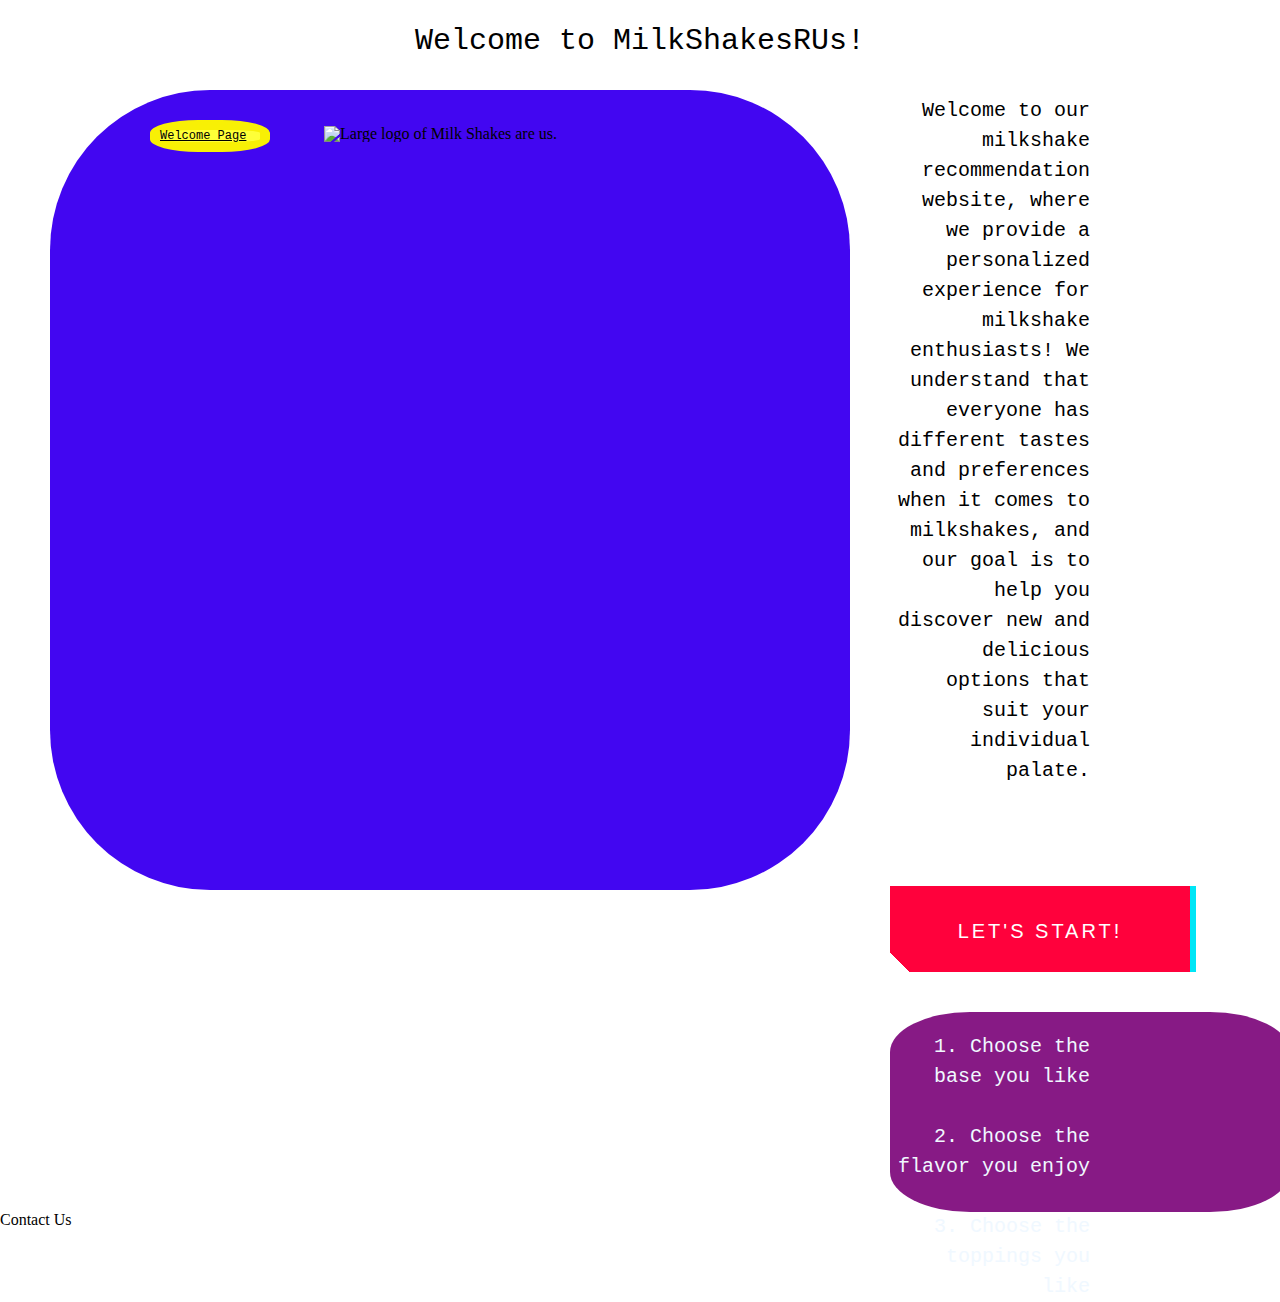
==== index.html @ 238c1185 "edited welcome page" ====
<!DOCTYPE html>
<html lang="en">
<head>
  <meta charset="UTF-8">
  <meta http-equiv="X-UA-Compatible" content="IE=edge">
  <meta name="viewport" content="width=device-width, initial-scale=1.0">
  <link rel="stylesheet" href="./css/reset.css">
  <link rel="stylesheet" href="./css/welcome.css">
  <title>MilkShakesRUs</title>
</head>
<body>
  <header>
  <h1 id="home">Welcome to MilkShakesRUs!</h1>
 
  <nav></nav>
</header>
<div id="wrapper">
  <div class="grid" id="welcome">
    <a href="/welcome.html" id="page">
      Welcome Page</a>
  <img src="./assets/Milkshake's R US-logos_white.png" alt="Large logo of Milk Shakes are us." id="logo_on_welcome">
  </div>
  <div class="grid" id="welcomeText">
    <p> Welcome to our milkshake recommendation website, where we provide a personalized experience for milkshake enthusiasts! We understand that everyone has different tastes and preferences when it comes to milkshakes, and our goal is to help you discover new and delicious options that suit your individual palate. </p>
    <button class="button-49" role="button">LET'S START!</button>
    <div id="list_container">
    <ol id="lists">
      <li>1. Choose the base you like 
      </li> <br>
      <li>2. Choose the flavor you enjoy</li> <br>
      <li>3. Choose the toppings you like</li>
    </ol>
  </div>
  </div>
</div>
  <footer class="footer">Contact Us</footer>
</body>
<script src="/js/app.js"></script>

</html>
---- css/welcome.css ----
#wrapper {
  display: grid;
  grid-template-columns: 1fr 1fr;
  gap: 40px;
  width: 95%;
}

#page {
  display: inline;
}

#home {
  text-align: center;
  font-size: 30px;
  font-family: 'Courier New', Courier, monospace;
  /* border: solid #FE18D3 5px ;
  background-color: #FE18D3; */
  width: 500px;
  margin: auto;
  margin-top: 2%;
  border-radius: 30%;
}
 p{
  text-align: end;
  font-family: 'Courier New', Courier, monospace;
  font-size: 20px;
  margin-right: 200px;
  margin-top: 10%;
  
 }

 #page {
  color: black;
  background-color:#FEFF38;
  border: #F8F005 solid 10px;
  display: inline-block;
  width: 100px;
  margin-left:100px;
  margin-top: 30px;
  font-family: 'Courier New', Courier, monospace;
  font-size: 12px;
  border-radius: 40%;
 }
#welcome {
  margin-top: 4%;
  background-color: #4206F1;
  height: 800px;
  width: 800px;
  margin-left: 50px;
  border-radius: 20%;
}

#logo_on_welcome {
  display: inline;
  margin-left: 50px;
  height: 700px;
  margin-bottom: 250px;
}
#lists {
  text-align: end;
  font-family: 'Courier New', Courier, monospace;
  font-size: 20px;
  margin-right: 200px;
  margin-top: 10%;
  color: aliceblue;
  padding-top: 20px;
}

#welcomeText {
  line-height: 30px;
  
}


#list_container {
  background-color: #871A85;
  height: 200px;
  border-radius: 20%;
}

/* .footer {
  height:50px;
  margin-top:auto;
} */

/* button{
    margin: 0;
    position: absolute;
    top: 1000px;
    left: 35%;
} */

.button-49,
.button-49:after {
  width: 150px;
  height: 76px;
  line-height: 78px;
  font-size: 20px;
  font-family: 'Bebas Neue', sans-serif;
  background: linear-gradient(45deg, transparent 5%, #FF013C 5%);
  border: 0;
  color: #fff;
  letter-spacing: 3px;
  box-shadow: 6px 0px 0px #00E6F6;
  outline: transparent;
  position: relative;
  user-select: none;
  -webkit-user-select: none;
  touch-action: manipulation;
}

.button-49:after {
  --slice-0: inset(50% 50% 50% 50%);
  --slice-1: inset(80% -6px 0 0);
  --slice-2: inset(50% -6px 30% 0);
  --slice-3: inset(10% -6px 85% 0);
  --slice-4: inset(40% -6px 43% 0);
  --slice-5: inset(80% -6px 5% 0);
  
  content: 'ALTERNATE TEXT';
  display: block;
  position: absolute;
  top: 0;
  left: 0;
  right: 0;
  bottom: 0;
  background: linear-gradient(45deg, transparent 3%, #00E6F6 3%, #00E6F6 5%, #FF013C 5%);
  text-shadow: -3px -3px 0px #F8F005, 3px 3px 0px #00E6F6;
  clip-path: var(--slice-0);
}

.button-49:hover:after {
  animation: 1s glitch;
  animation-timing-function: steps(2, end);
}

@keyframes glitch {
  0% {
    clip-path: var(--slice-1);
    transform: translate(-20px, -10px);
  }
  10% {
    clip-path: var(--slice-3);
    transform: translate(10px, 10px);
  }
  20% {
    clip-path: var(--slice-1);
    transform: translate(-10px, 10px);
  }
  30% {
    clip-path: var(--slice-3);
    transform: translate(0px, 5px);
  }
  40% {
    clip-path: var(--slice-2);
    transform: translate(-5px, 0px);
  }
  50% {
    clip-path: var(--slice-3);
    transform: translate(5px, 0px);
  }
  60% {
    clip-path: var(--slice-4);
    transform: translate(5px, 10px);
  }
  70% {
    clip-path: var(--slice-2);
    transform: translate(-10px, 10px);
  }
  80% {
    clip-path: var(--slice-5);
    transform: translate(20px, -10px);
  }
  90% {
    clip-path: var(--slice-1);
    transform: translate(-10px, 0px);
  }
  100% {
    clip-path: var(--slice-1);
    transform: translate(0);
  }
}

@media (min-width: 768px) {
  .button-49,
  .button-49:after {
    width: 300px;
    height: 86px;
    line-height: 88px;
    margin-top: 100px;
    margin-right: 100px;
  }
}
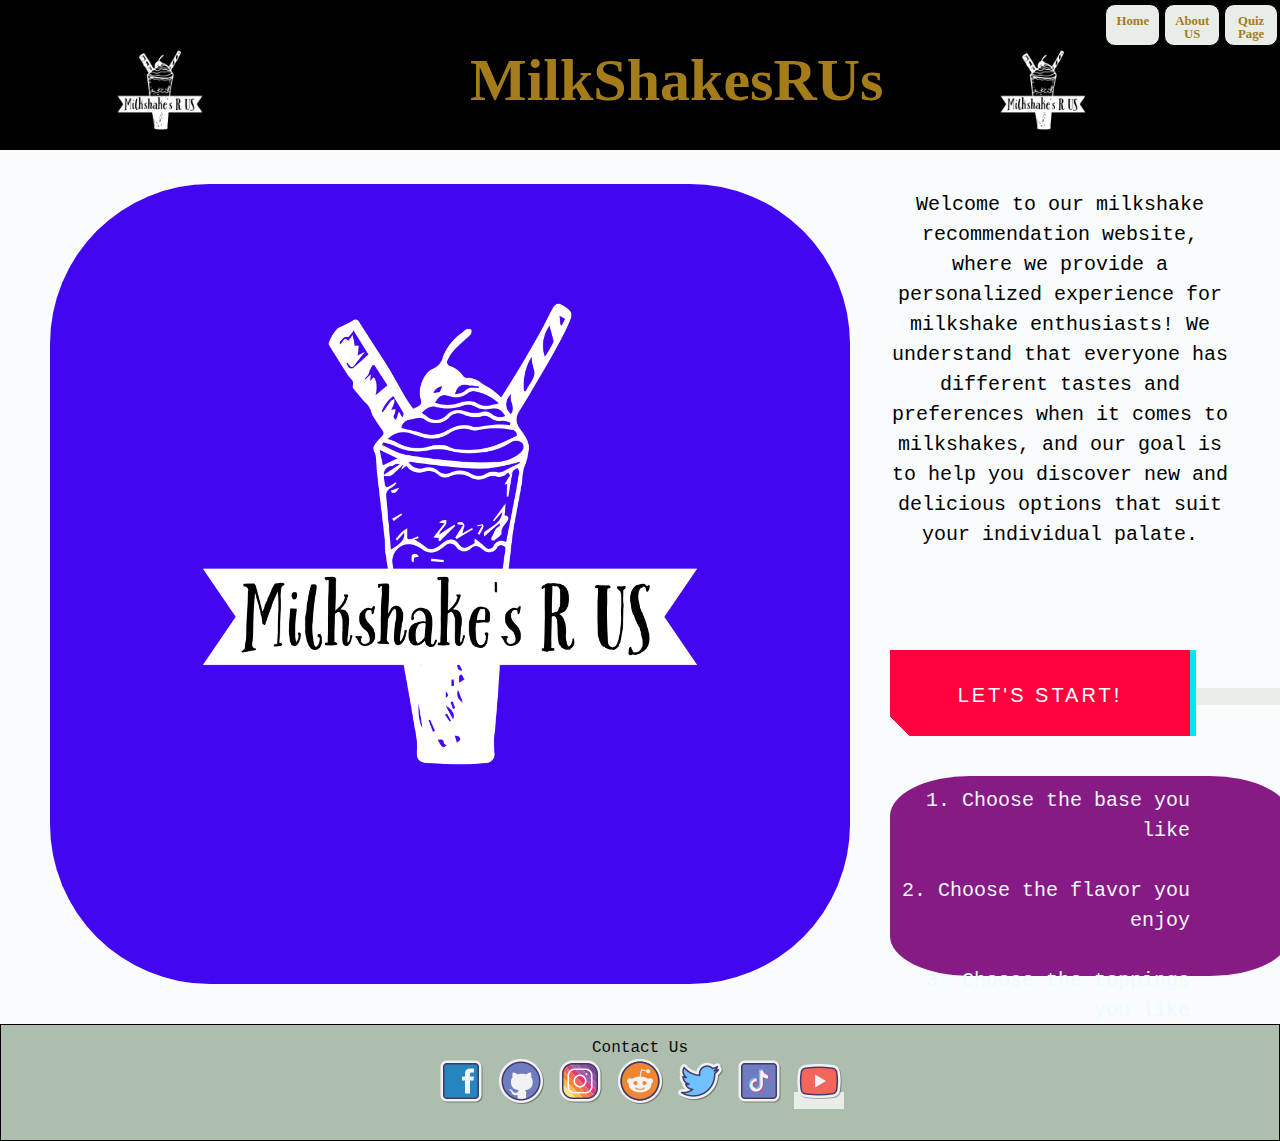
==== commit dae93d29: "Merge pull request #16 from CodeFellows-201n30-Team1/sm-branch2" ====
--- a/index.html
+++ b/index.html
@@ -10,19 +10,26 @@
 </head>
 <body>
   <header>
-  <h1 id="home">Welcome to MilkShakesRUs!</h1>
- 
+    <div class ="nav-logo">
+      <img src="/assets/logo.png" alt ="milkshakesrus log" >
+      <h1>MilkShakesRUs</h1>
+      <img src="/assets/logo.png" alt ="milkshakesrus log" >
+      <a href="/index.html" class ="button">Home</a>
+      <a href="/AboutUs.html" class="button">About US</a>
+      <a href="/quiz.html" class ="button">Quiz Page</a>
+  </div>
   <nav></nav>
 </header>
 <div id="wrapper">
   <div class="grid" id="welcome">
-    <a href="/welcome.html" id="page">
-      Welcome Page</a>
+    <!-- <a href="/quiz.html" id="page">
+      Welcome Page</a> -->
   <img src="./assets/Milkshake's R US-logos_white.png" alt="Large logo of Milk Shakes are us." id="logo_on_welcome">
   </div>
   <div class="grid" id="welcomeText">
     <p> Welcome to our milkshake recommendation website, where we provide a personalized experience for milkshake enthusiasts! We understand that everyone has different tastes and preferences when it comes to milkshakes, and our goal is to help you discover new and delicious options that suit your individual palate. </p>
-    <button class="button-49" role="button">LET'S START!</button>
+    <a href="/quiz.html">
+      <button class="button-49" role="button">LET'S START!</button></a>
     <div id="list_container">
     <ol id="lists">
       <li>1. Choose the base you like 
@@ -33,7 +40,19 @@
   </div>
   </div>
 </div>
-  <footer class="footer">Contact Us</footer>
+<footer>Contact Us
+  <div class="footer">
+    <img src="/assets/icons8-facebook-50.png" alt="facebook logo">
+    <img src="/assets/icons8-github-50.png" alt="github logo">
+    <img src="/assets/icons8-instagram-50.png" alt="instagram">
+    <img src="/assets/icons8-reddit-50.png" alt="reddit logo">
+    <img src="/assets/icons8-twitter-50.png" alt="twitter logo">
+    <img src="/assets/icons8-tiktok-50.png" alt="tiktok logo">
+    <a href="https://www.youtube.com/watch?v=dQw4w9WgXcQ">
+    <img src="/assets/icons8-youtube-50.png" alt="youtube logo">
+    </a>
+  </div>
+</footer>
 </body>
 <script src="/js/app.js"></script>
 
--- a/css/welcome.css
+++ b/css/welcome.css
@@ -1,3 +1,57 @@
+body {
+  background-color:rgb(249, 252, 252);
+  padding:0; 
+  margin: 0;
+  box-sizing: border-box;
+}
+.nav-logo {
+  display: flex;
+  justify-content: space-between;
+  background-color:black;
+  height:150px;
+  
+  } 
+  
+  .nav-logo img {
+  /* max-width: 20%; */
+  margin-left: 100px;
+  height:120px;
+  margin-top: auto;
+  }
+  
+  .nav-logo h1 {
+  font-size: 60px;
+  color:#a47d1a;
+  margin-top: 50px;
+  margin-left: 250px;
+  font-weight: bold;
+  }
+  
+  h2 {
+  text-align: center;
+  font-size: 40px;
+  }
+
+  .button {
+  border: 1px solid black;
+  border-radius: 10px;
+  width: 8%;
+  padding: 10px;
+  margin: 4px 2px;
+  font-size: 1vw;
+  height: 20px;
+      
+  }  
+  a {
+  text-decoration:none;
+  font-family: Georgia, 'Times New Roman', Times, serif;
+  background-color: #e9ede8;
+  color: #a47d1a;
+  font-weight: bold;
+  text-align: center;
+  cursor:pointer;
+  }
+
 #wrapper {
   display: grid;
   grid-template-columns: 1fr 1fr;
@@ -20,16 +74,17 @@
   margin-top: 2%;
   border-radius: 30%;
 }
- p{
+ p {
   text-align: end;
   font-family: 'Courier New', Courier, monospace;
   font-size: 20px;
-  margin-right: 200px;
+  margin-right: 60px;
   margin-top: 10%;
+  text-align: center;
   
  }
 
- #page {
+ /* #page {
   color: black;
   background-color:#FEFF38;
   border: #F8F005 solid 10px;
@@ -40,7 +95,7 @@
   font-family: 'Courier New', Courier, monospace;
   font-size: 12px;
   border-radius: 40%;
- }
+ } */
 #welcome {
   margin-top: 4%;
   background-color: #4206F1;
@@ -48,6 +103,7 @@
   width: 800px;
   margin-left: 50px;
   border-radius: 20%;
+  margin-bottom: 40px;
 }
 
 #logo_on_welcome {
@@ -60,24 +116,44 @@
   text-align: end;
   font-family: 'Courier New', Courier, monospace;
   font-size: 20px;
-  margin-right: 200px;
+  margin-right: 100px;
   margin-top: 10%;
   color: aliceblue;
-  padding-top: 20px;
+  padding-top: 10px;
 }
 
 #welcomeText {
   line-height: 30px;
-  
-}
-
+
+  
+}
 
 #list_container {
   background-color: #871A85;
   height: 200px;
   border-radius: 20%;
-}
-
+
+}
+
+footer{
+  /* margin-top: 20px;
+  width: 95%;
+ 
+  /* position: fixed; */
+  /* width: 95%; */
+  /* background-color: red; */
+  color: rgb(10, 10, 10);
+  border: solid black 0.5px;
+  /* grid-column: 1/-1;
+  grid-row: 9/11; */
+  text-align: center;
+  background-color: rgb(173, 190, 175);
+  font-family: 'Courier New', Courier, monospace;
+  height: 100px;
+  padding-top: 15px;
+  margin: auto;
+}
+ 
 /* .footer {
   height:50px;
   margin-top:auto;
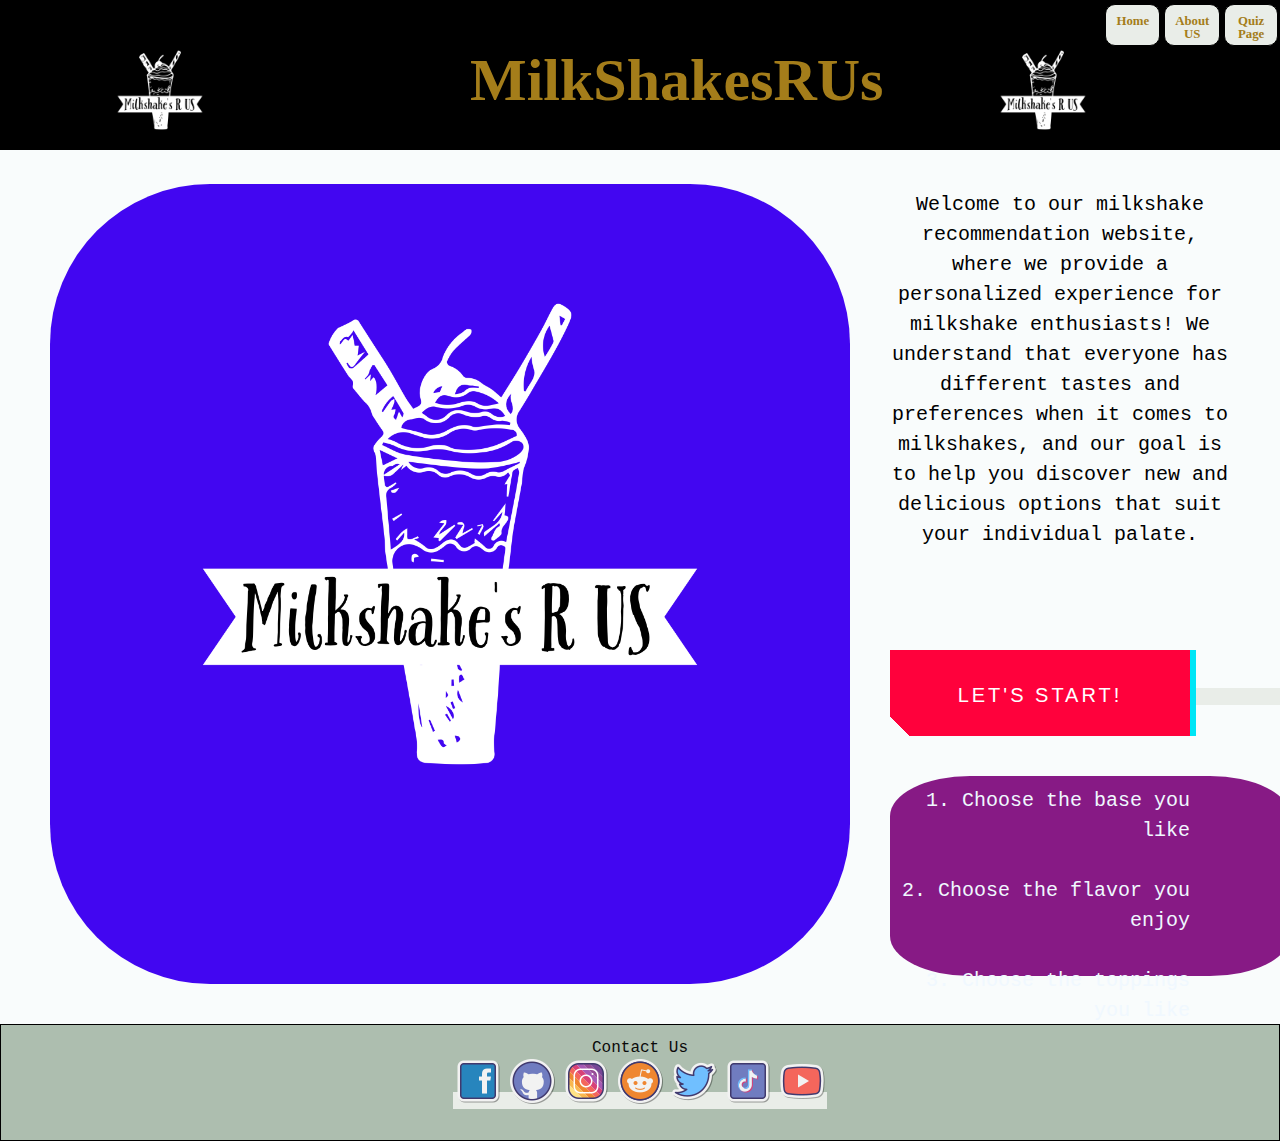
==== commit 97d09b80: "Merge branch 'main' into jb-branch02" ====
--- a/index.html
+++ b/index.html
@@ -42,15 +42,27 @@
 </div>
 <footer>Contact Us
   <div class="footer">
-    <img src="/assets/icons8-facebook-50.png" alt="facebook logo">
-    <img src="/assets/icons8-github-50.png" alt="github logo">
-    <img src="/assets/icons8-instagram-50.png" alt="instagram">
-    <img src="/assets/icons8-reddit-50.png" alt="reddit logo">
-    <img src="/assets/icons8-twitter-50.png" alt="twitter logo">
-    <img src="/assets/icons8-tiktok-50.png" alt="tiktok logo">
-    <a href="https://www.youtube.com/watch?v=dQw4w9WgXcQ">
-    <img src="/assets/icons8-youtube-50.png" alt="youtube logo">
-    </a>
+    <a href="https://www.facebook.com/MITCSAIL/videos/rick-roll/175310064147000/">
+      <img src="/assets/icons8-facebook-50.png" alt="">
+      </a>
+      <a href="https://bit.ly/3BlS71b">
+      <img src="/assets/icons8-github-50.png" alt="">
+      </a>
+      <a href="https://www.instagram.com/p/BgSlRglAKBn/?hl=en">
+      <img src="/assets/icons8-instagram-50.png" alt="">
+      </a>
+      <a href="https://www.reddit.com/r/rickroll/comments/lm3jji/rickroll_in_hd/">
+      <img src="/assets/icons8-reddit-50.png" alt="">
+      </a>
+      <a href="https://twitter.com/MIT_CSAIL/status/1363172815315214336?lang=en">
+      <img src="/assets/icons8-twitter-50.png" alt="">
+      </a>
+      <a href="https://www.tiktok.com/@bethany968/video/6819175216736931077?lang=en">
+      <img src="/assets/icons8-tiktok-50.png" alt="">
+      </a>
+      <a href="https://www.youtube.com/watch?v=dQw4w9WgXcQ">
+        <img src="/assets/icons8-youtube-50.png" alt="">
+      </a>
   </div>
 </footer>
 </body>
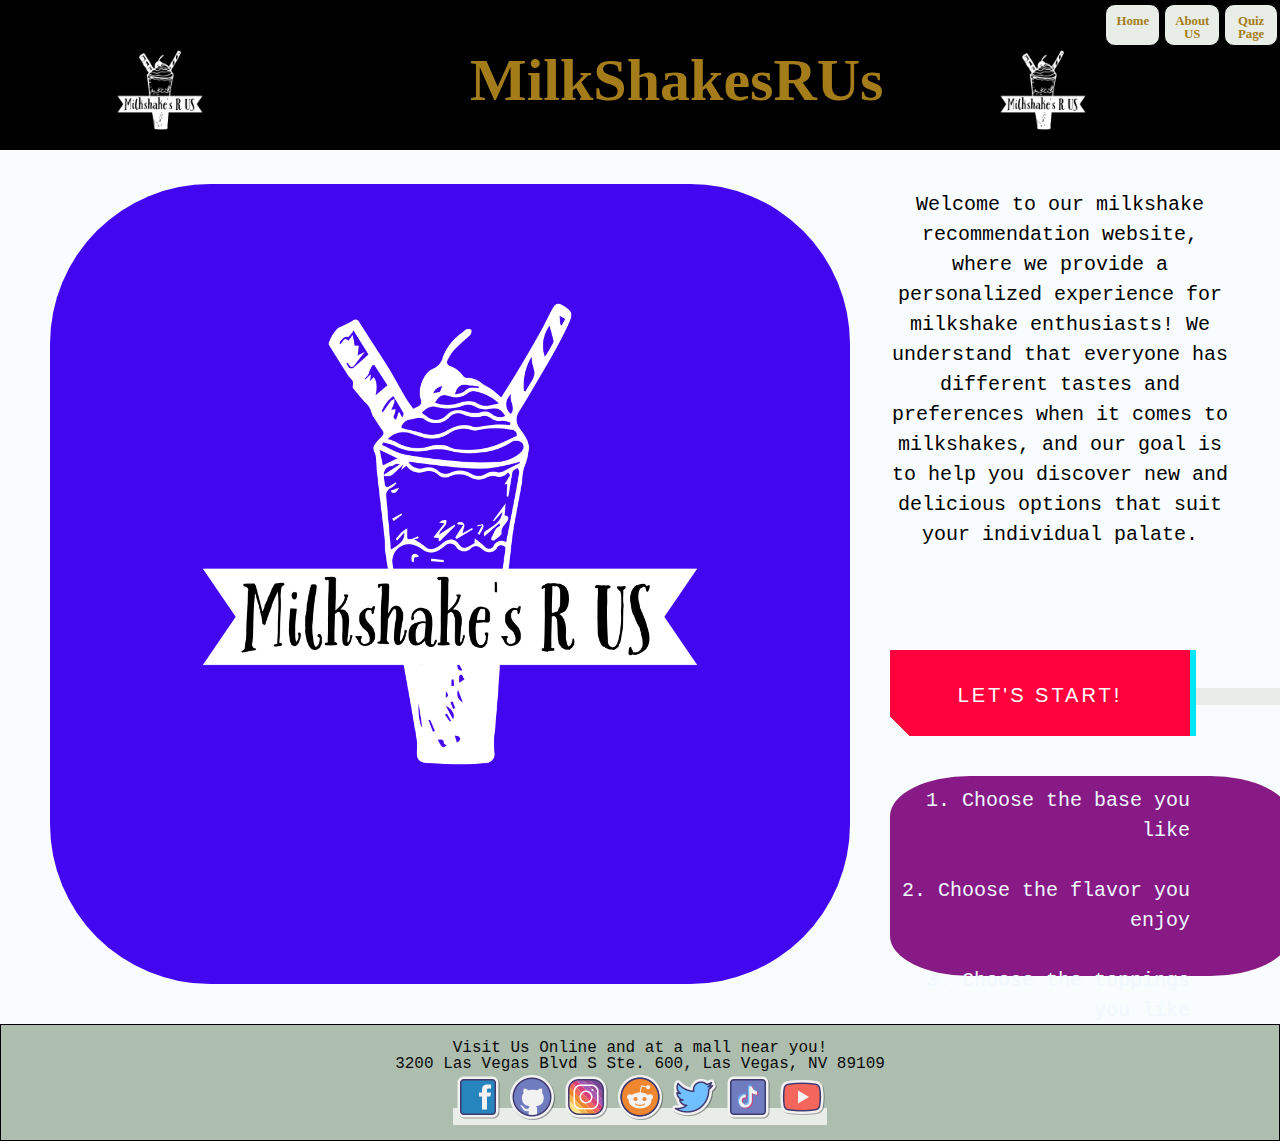
==== commit 0b72379c: "changed CSS" ====
--- a/index.html
+++ b/index.html
@@ -40,8 +40,9 @@
   </div>
   </div>
 </div>
-<footer>Contact Us
+<footer>Visit Us Online and at a mall near you!
   <div class="footer">
+    <address>3200 Las Vegas Blvd S Ste. 600, Las Vegas, NV 89109</address>
     <a href="https://www.facebook.com/MITCSAIL/videos/rick-roll/175310064147000/">
       <img src="/assets/icons8-facebook-50.png" alt="">
       </a>
@@ -63,7 +64,7 @@
       <a href="https://www.youtube.com/watch?v=dQw4w9WgXcQ">
         <img src="/assets/icons8-youtube-50.png" alt="">
       </a>
-  </div>
+    </div>
 </footer>
 </body>
 <script src="/js/app.js"></script>
--- a/css/welcome.css
+++ b/css/welcome.css
@@ -193,7 +193,7 @@
   --slice-4: inset(40% -6px 43% 0);
   --slice-5: inset(80% -6px 5% 0);
   
-  content: 'ALTERNATE TEXT';
+  content: 'Press Play';
   display: block;
   position: absolute;
   top: 0;
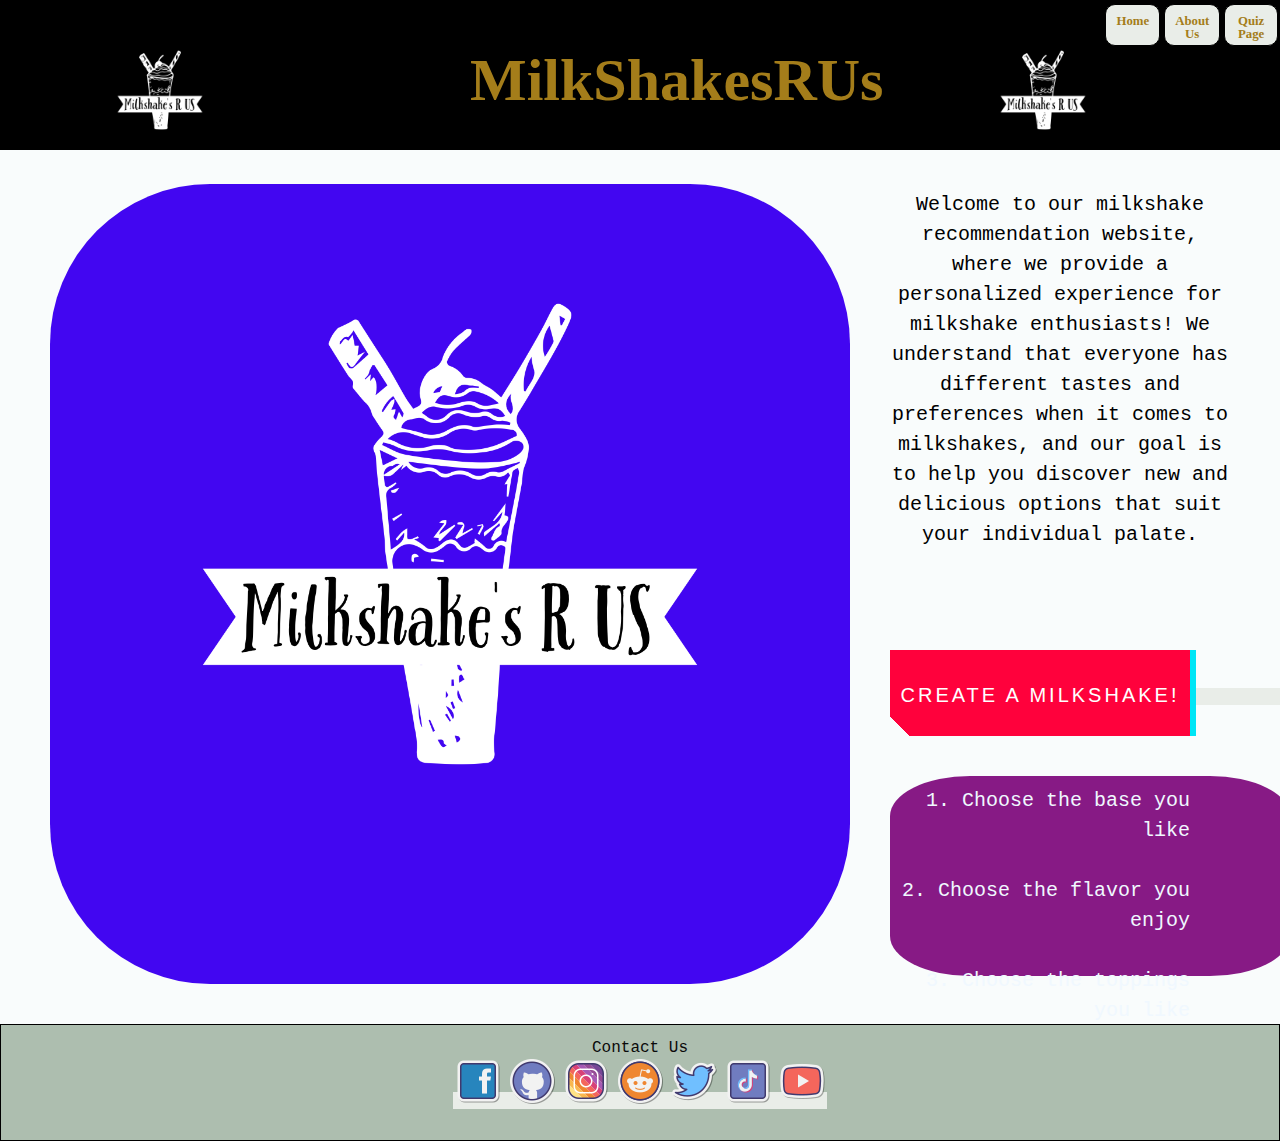
==== commit bcd082b9: "added alt tags for index" ====
--- a/index.html
+++ b/index.html
@@ -11,12 +11,12 @@
 <body>
   <header>
     <div class ="nav-logo">
-      <img src="/assets/logo.png" alt ="milkshakesrus log" >
+      <img src="/assets/logo.png" alt ="Milkshakes R Us logo">
       <h1>MilkShakesRUs</h1>
-      <img src="/assets/logo.png" alt ="milkshakesrus log" >
-      <a href="/index.html" class ="button">Home</a>
-      <a href="/AboutUs.html" class="button">About US</a>
-      <a href="/quiz.html" class ="button">Quiz Page</a>
+      <img src="/assets/logo.png" alt ="Milkshakes R Us logo">
+      <a href="/index.html" class ="button" alt="Home">Home</a>
+      <a href="/AboutUs.html" class="button" alt="About Us">About Us</a>
+      <a href="/quiz.html" class ="button" alt="Quiz Page">Quiz Page</a>
   </div>
   <nav></nav>
 </header>
@@ -29,7 +29,7 @@
   <div class="grid" id="welcomeText">
     <p> Welcome to our milkshake recommendation website, where we provide a personalized experience for milkshake enthusiasts! We understand that everyone has different tastes and preferences when it comes to milkshakes, and our goal is to help you discover new and delicious options that suit your individual palate. </p>
     <a href="/quiz.html">
-      <button class="button-49" role="button">LET'S START!</button></a>
+      <button class="button-49" role="button" alt="Create a milkshake">CREATE A MILKSHAKE!</button></a>
     <div id="list_container">
     <ol id="lists">
       <li>1. Choose the base you like 
@@ -40,31 +40,30 @@
   </div>
   </div>
 </div>
-<footer>Visit Us Online and at a mall near you!
+<footer>Contact Us
   <div class="footer">
-    <address>3200 Las Vegas Blvd S Ste. 600, Las Vegas, NV 89109</address>
     <a href="https://www.facebook.com/MITCSAIL/videos/rick-roll/175310064147000/">
-      <img src="/assets/icons8-facebook-50.png" alt="">
+      <img src="/assets/icons8-facebook-50.png" alt="Facebook">
       </a>
       <a href="https://bit.ly/3BlS71b">
-      <img src="/assets/icons8-github-50.png" alt="">
+      <img src="/assets/icons8-github-50.png" alt="GitHub">
       </a>
       <a href="https://www.instagram.com/p/BgSlRglAKBn/?hl=en">
-      <img src="/assets/icons8-instagram-50.png" alt="">
+      <img src="/assets/icons8-instagram-50.png" alt="Instagram">
       </a>
       <a href="https://www.reddit.com/r/rickroll/comments/lm3jji/rickroll_in_hd/">
-      <img src="/assets/icons8-reddit-50.png" alt="">
+      <img src="/assets/icons8-reddit-50.png" alt="Reddit">
       </a>
       <a href="https://twitter.com/MIT_CSAIL/status/1363172815315214336?lang=en">
-      <img src="/assets/icons8-twitter-50.png" alt="">
+      <img src="/assets/icons8-twitter-50.png" alt="Twitter">
       </a>
       <a href="https://www.tiktok.com/@bethany968/video/6819175216736931077?lang=en">
-      <img src="/assets/icons8-tiktok-50.png" alt="">
+      <img src="/assets/icons8-tiktok-50.png" alt="TikTok">
       </a>
       <a href="https://www.youtube.com/watch?v=dQw4w9WgXcQ">
-        <img src="/assets/icons8-youtube-50.png" alt="">
+        <img src="/assets/icons8-youtube-50.png" alt="YouTube">
       </a>
-    </div>
+  </div>
 </footer>
 </body>
 <script src="/js/app.js"></script>
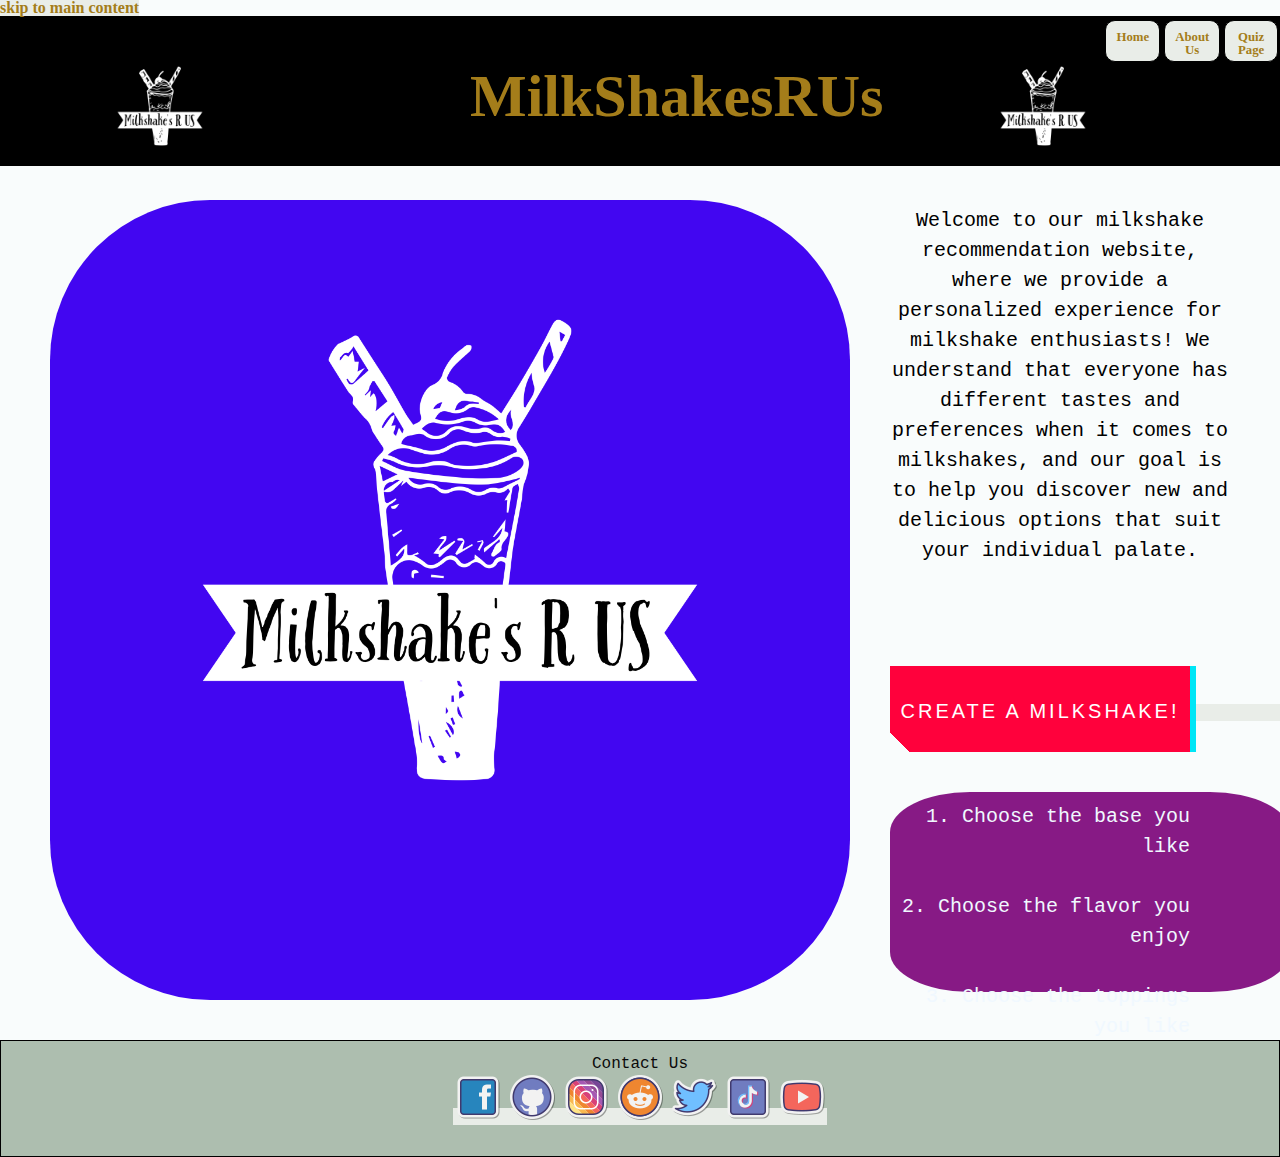
==== commit 2ae36a27: "added skip to main content" ====
--- a/index.html
+++ b/index.html
@@ -10,6 +10,7 @@
 </head>
 <body>
   <header>
+    <div id="skiptocontent"><a href="#welcomeText">skip to main content</a></div>
     <div class ="nav-logo">
       <img src="/assets/logo.png" alt ="Milkshakes R Us logo">
       <h1>MilkShakesRUs</h1>
--- a/css/welcome.css
+++ b/css/welcome.css
@@ -4,6 +4,31 @@
   margin: 0;
   box-sizing: border-box;
 }
+
+/* #skiptocontent a {
+  padding:6px;
+	position: absolute;
+	top:-40px;
+	left:0px;
+	color:white;
+	border-right:1px solid white;
+	border-bottom:1px solid white;
+	border-bottom-right-radius:10px;
+	background:linear-gradient(45deg, transparent 5%, #FF013C 5%);
+	-webkit-transition: top 1s ease-out;
+    transition: top 1s ease-out;
+    z-index: 100;
+}
+
+#skiptocontent a:focus {
+	position:absolute;
+	left:0px;
+	top:0px;
+	outline-color:transparent;	
+	-webkit-transition: top .1s ease-in;
+    transition: top .1s ease-in;
+} */
+
 .nav-logo {
   display: flex;
   justify-content: space-between;
@@ -193,7 +218,7 @@
   --slice-4: inset(40% -6px 43% 0);
   --slice-5: inset(80% -6px 5% 0);
   
-  content: 'Press Play';
+  content: 'ALTERNATE TEXT';
   display: block;
   position: absolute;
   top: 0;
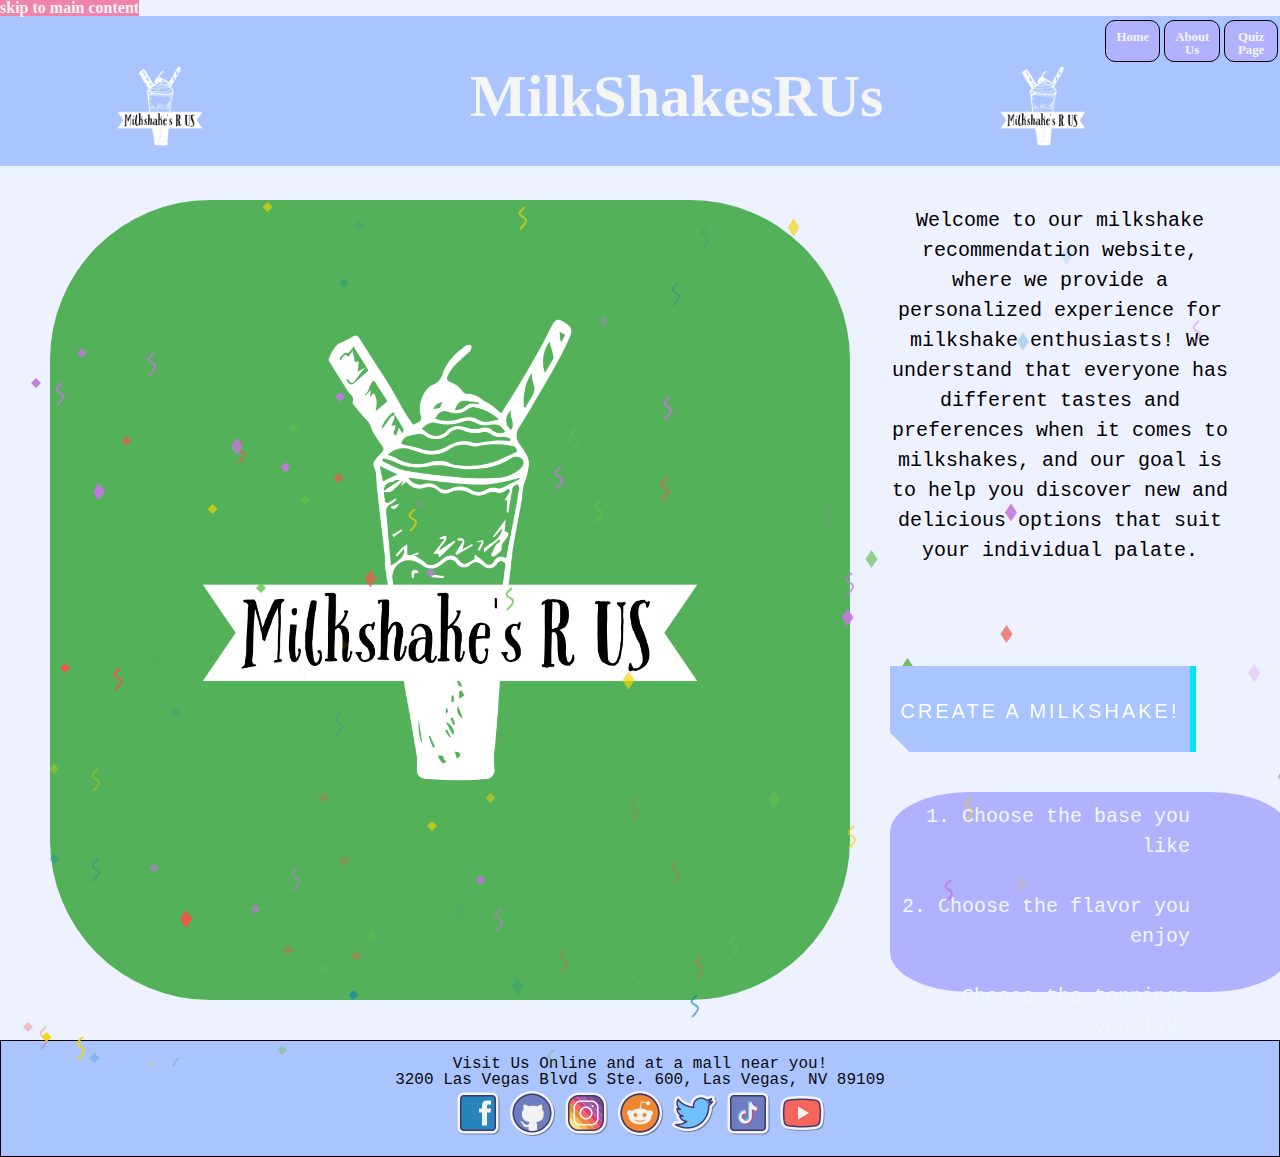
==== commit 79fa7c5f: "added changes to CSS" ====
--- a/index.html
+++ b/index.html
@@ -21,6 +21,8 @@
   </div>
   <nav></nav>
 </header>
+<main>
+<canvas id="confeti" width="300" height="300" class="active"></canvas>
 <div id="wrapper">
   <div class="grid" id="welcome">
     <!-- <a href="/quiz.html" id="page">
@@ -29,7 +31,7 @@
   </div>
   <div class="grid" id="welcomeText">
     <p> Welcome to our milkshake recommendation website, where we provide a personalized experience for milkshake enthusiasts! We understand that everyone has different tastes and preferences when it comes to milkshakes, and our goal is to help you discover new and delicious options that suit your individual palate. </p>
-    <a href="/quiz.html">
+    <a href="/quiz.html" class="button-50">
       <button class="button-49" role="button" alt="Create a milkshake">CREATE A MILKSHAKE!</button></a>
     <div id="list_container">
     <ol id="lists">
@@ -41,8 +43,9 @@
   </div>
   </div>
 </div>
-<footer>Contact Us
+<footer>Visit Us Online and at a mall near you!
   <div class="footer">
+    <address>3200 Las Vegas Blvd S Ste. 600, Las Vegas, NV 89109</address>
     <a href="https://www.facebook.com/MITCSAIL/videos/rick-roll/175310064147000/">
       <img src="/assets/icons8-facebook-50.png" alt="Facebook">
       </a>
@@ -64,9 +67,10 @@
       <a href="https://www.youtube.com/watch?v=dQw4w9WgXcQ">
         <img src="/assets/icons8-youtube-50.png" alt="YouTube">
       </a>
-  </div>
+    </div>
+  </main>
 </footer>
 </body>
-<script src="/js/app.js"></script>
+<script src="/js/home.js"></script>
 
 </html>
--- a/css/welcome.css
+++ b/css/welcome.css
@@ -1,5 +1,5 @@
 body {
-  background-color:rgb(249, 252, 252);
+  background-color:#EEF1FF;
   padding:0; 
   margin: 0;
   box-sizing: border-box;
@@ -32,7 +32,7 @@
 .nav-logo {
   display: flex;
   justify-content: space-between;
-  background-color:black;
+  background-color:#AAC4FF;
   height:150px;
   
   } 
@@ -46,7 +46,7 @@
   
   .nav-logo h1 {
   font-size: 60px;
-  color:#a47d1a;
+  color:whitesmoke;
   margin-top: 50px;
   margin-left: 250px;
   font-weight: bold;
@@ -55,6 +55,12 @@
   h2 {
   text-align: center;
   font-size: 40px;
+  }
+
+  canvas {
+    position: fixed;
+    width:100%;
+    height:100%;
   }
 
   .button {
@@ -70,11 +76,15 @@
   a {
   text-decoration:none;
   font-family: Georgia, 'Times New Roman', Times, serif;
-  background-color: #e9ede8;
-  color: #a47d1a;
+  background-color:#B1B2FF;
+  color: whitesmoke;
   font-weight: bold;
   text-align: center;
   cursor:pointer;
+  }
+
+  a:hover{
+    background-color: #F082AC
   }
 
 #wrapper {
@@ -123,7 +133,7 @@
  } */
 #welcome {
   margin-top: 4%;
-  background-color: #4206F1;
+  background-color: #4AAC4FF1;
   height: 800px;
   width: 800px;
   margin-left: 50px;
@@ -154,7 +164,7 @@
 }
 
 #list_container {
-  background-color: #871A85;
+  background-color: #B1B2FF;
   height: 200px;
   border-radius: 20%;
 
@@ -172,13 +182,15 @@
   /* grid-column: 1/-1;
   grid-row: 9/11; */
   text-align: center;
-  background-color: rgb(173, 190, 175);
+  background-color: #AAC4FF;
   font-family: 'Courier New', Courier, monospace;
   height: 100px;
   padding-top: 15px;
   margin: auto;
 }
- 
+ footer a{
+  background-color: #AAC4FF;
+ }
 /* .footer {
   height:50px;
   margin-top:auto;
@@ -198,7 +210,7 @@
   line-height: 78px;
   font-size: 20px;
   font-family: 'Bebas Neue', sans-serif;
-  background: linear-gradient(45deg, transparent 5%, #FF013C 5%);
+  background: linear-gradient(45deg, transparent 5%, #AAC4FF 5%);
   border: 0;
   color: #fff;
   letter-spacing: 3px;
@@ -218,14 +230,16 @@
   --slice-4: inset(40% -6px 43% 0);
   --slice-5: inset(80% -6px 5% 0);
   
-  content: 'ALTERNATE TEXT';
+
+  content: 'Press Play';
+
   display: block;
   position: absolute;
   top: 0;
   left: 0;
   right: 0;
   bottom: 0;
-  background: linear-gradient(45deg, transparent 3%, #00E6F6 3%, #00E6F6 5%, #FF013C 5%);
+  background: linear-gradient(45deg, transparent 3%, #00E6F6 3%, #00E6F6 5%, #EEF1FF 5%);
   text-shadow: -3px -3px 0px #F8F005, 3px 3px 0px #00E6F6;
   clip-path: var(--slice-0);
 }
@@ -233,6 +247,13 @@
 .button-49:hover:after {
   animation: 1s glitch;
   animation-timing-function: steps(2, end);
+}
+.button-50{
+  background-color: #EEF1FF;
+}
+
+.button-50:hover{
+  background-color: #EEF1FF
 }
 
 @keyframes glitch {
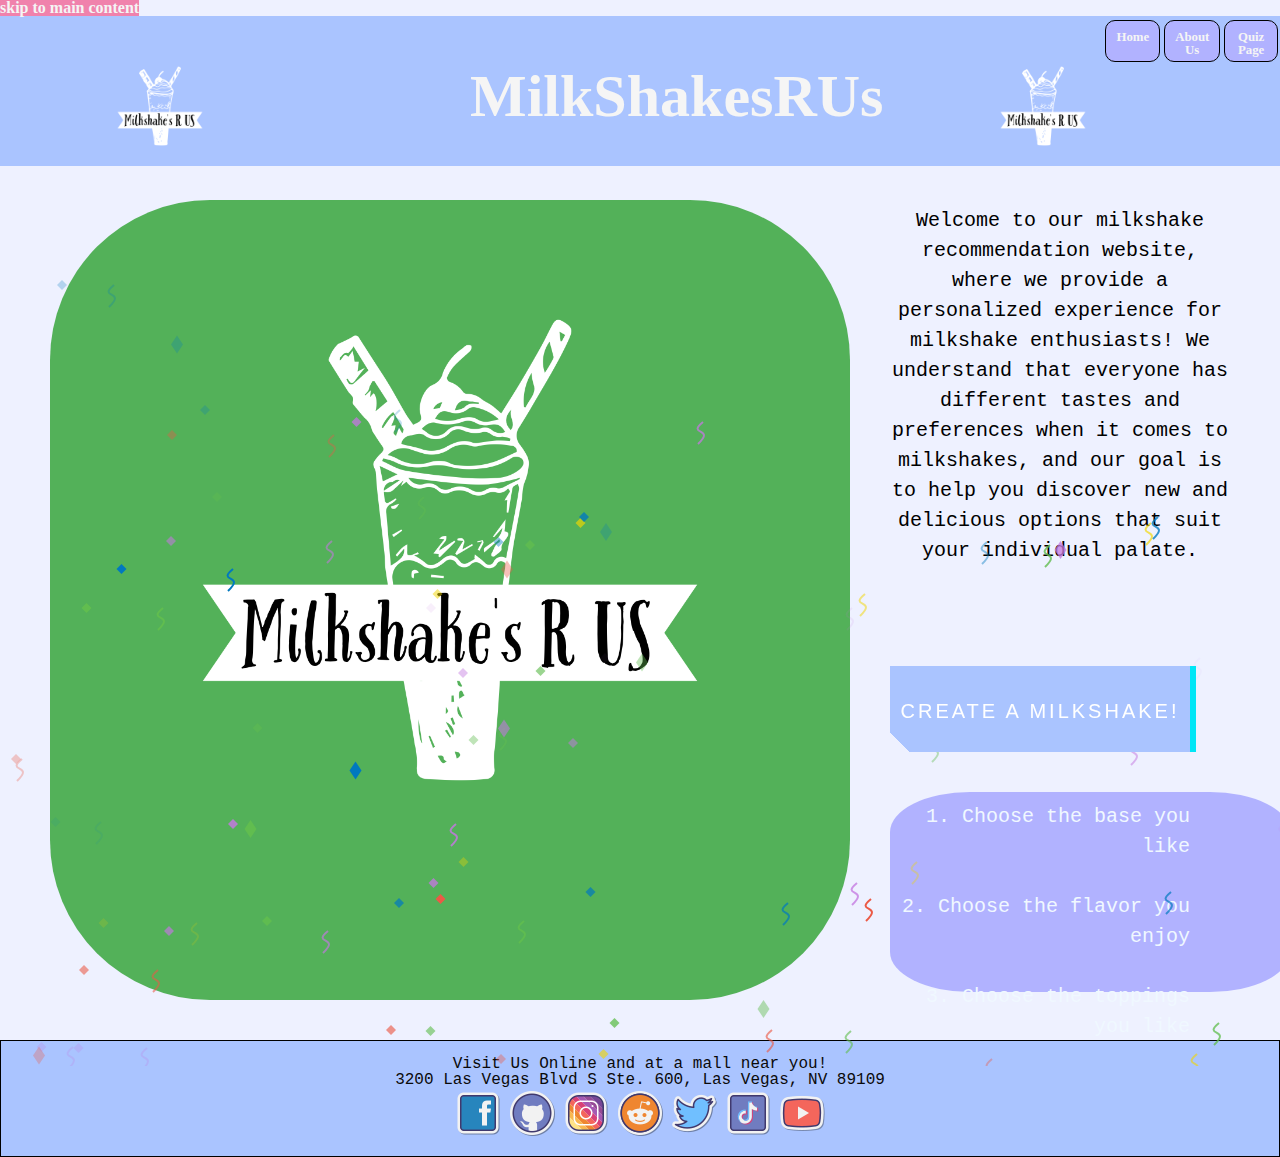
==== commit 68fab305: "Merge pull request #26 from CodeFellows-201n30-Team1/sm-branch3" ====
--- a/index.html
+++ b/index.html
@@ -4,20 +4,20 @@
   <meta charset="UTF-8">
   <meta http-equiv="X-UA-Compatible" content="IE=edge">
   <meta name="viewport" content="width=device-width, initial-scale=1.0">
-  <link rel="stylesheet" href="./css/reset.css">
-  <link rel="stylesheet" href="./css/welcome.css">
+  <link rel="stylesheet" href="css/reset.css">
+  <link rel="stylesheet" href="css/welcome.css">
   <title>MilkShakesRUs</title>
 </head>
 <body>
   <header>
     <div id="skiptocontent"><a href="#welcomeText">skip to main content</a></div>
     <div class ="nav-logo">
-      <img src="/assets/logo.png" alt ="Milkshakes R Us logo">
+      <img src="assets/logo.png" alt ="Milkshakes R Us logo">
       <h1>MilkShakesRUs</h1>
-      <img src="/assets/logo.png" alt ="Milkshakes R Us logo">
-      <a href="/index.html" class ="button" alt="Home">Home</a>
-      <a href="/AboutUs.html" class="button" alt="About Us">About Us</a>
-      <a href="/quiz.html" class ="button" alt="Quiz Page">Quiz Page</a>
+      <img src="assets/logo.png" alt ="Milkshakes R Us logo">
+      <a href="index.html" class ="button" alt="Home">Home</a>
+      <a href="AboutUs.html" class="button" alt="About Us">About Us</a>
+      <a href="quiz.html" class ="button" alt="Quiz Page">Quiz Page</a>
   </div>
   <nav></nav>
 </header>
@@ -25,13 +25,12 @@
 <canvas id="confeti" width="300" height="300" class="active"></canvas>
 <div id="wrapper">
   <div class="grid" id="welcome">
-    <!-- <a href="/quiz.html" id="page">
-      Welcome Page</a> -->
+
   <img src="./assets/Milkshake's R US-logos_white.png" alt="Large logo of Milk Shakes are us." id="logo_on_welcome">
   </div>
   <div class="grid" id="welcomeText">
     <p> Welcome to our milkshake recommendation website, where we provide a personalized experience for milkshake enthusiasts! We understand that everyone has different tastes and preferences when it comes to milkshakes, and our goal is to help you discover new and delicious options that suit your individual palate. </p>
-    <a href="/quiz.html" class="button-50">
+    <a href="quiz.html" class="button-50">
       <button class="button-49" role="button" alt="Create a milkshake">CREATE A MILKSHAKE!</button></a>
     <div id="list_container">
     <ol id="lists">
@@ -47,30 +46,30 @@
   <div class="footer">
     <address>3200 Las Vegas Blvd S Ste. 600, Las Vegas, NV 89109</address>
     <a href="https://www.facebook.com/MITCSAIL/videos/rick-roll/175310064147000/">
-      <img src="/assets/icons8-facebook-50.png" alt="Facebook">
+      <img src="assets/icons8-facebook-50.png" alt="Facebook">
       </a>
       <a href="https://bit.ly/3BlS71b">
-      <img src="/assets/icons8-github-50.png" alt="GitHub">
+      <img src="assets/icons8-github-50.png" alt="GitHub">
       </a>
       <a href="https://www.instagram.com/p/BgSlRglAKBn/?hl=en">
-      <img src="/assets/icons8-instagram-50.png" alt="Instagram">
+      <img src="assets/icons8-instagram-50.png" alt="Instagram">
       </a>
       <a href="https://www.reddit.com/r/rickroll/comments/lm3jji/rickroll_in_hd/">
-      <img src="/assets/icons8-reddit-50.png" alt="Reddit">
+      <img src="assets/icons8-reddit-50.png" alt="Reddit">
       </a>
       <a href="https://twitter.com/MIT_CSAIL/status/1363172815315214336?lang=en">
-      <img src="/assets/icons8-twitter-50.png" alt="Twitter">
+      <img src="assets/icons8-twitter-50.png" alt="Twitter">
       </a>
       <a href="https://www.tiktok.com/@bethany968/video/6819175216736931077?lang=en">
-      <img src="/assets/icons8-tiktok-50.png" alt="TikTok">
+      <img src="assets/icons8-tiktok-50.png" alt="TikTok">
       </a>
       <a href="https://www.youtube.com/watch?v=dQw4w9WgXcQ">
-        <img src="/assets/icons8-youtube-50.png" alt="YouTube">
+        <img src="assets/icons8-youtube-50.png" alt="YouTube">
       </a>
     </div>
   </main>
 </footer>
 </body>
-<script src="/js/home.js"></script>
+<script src="js/home.js"></script>
 
 </html>
